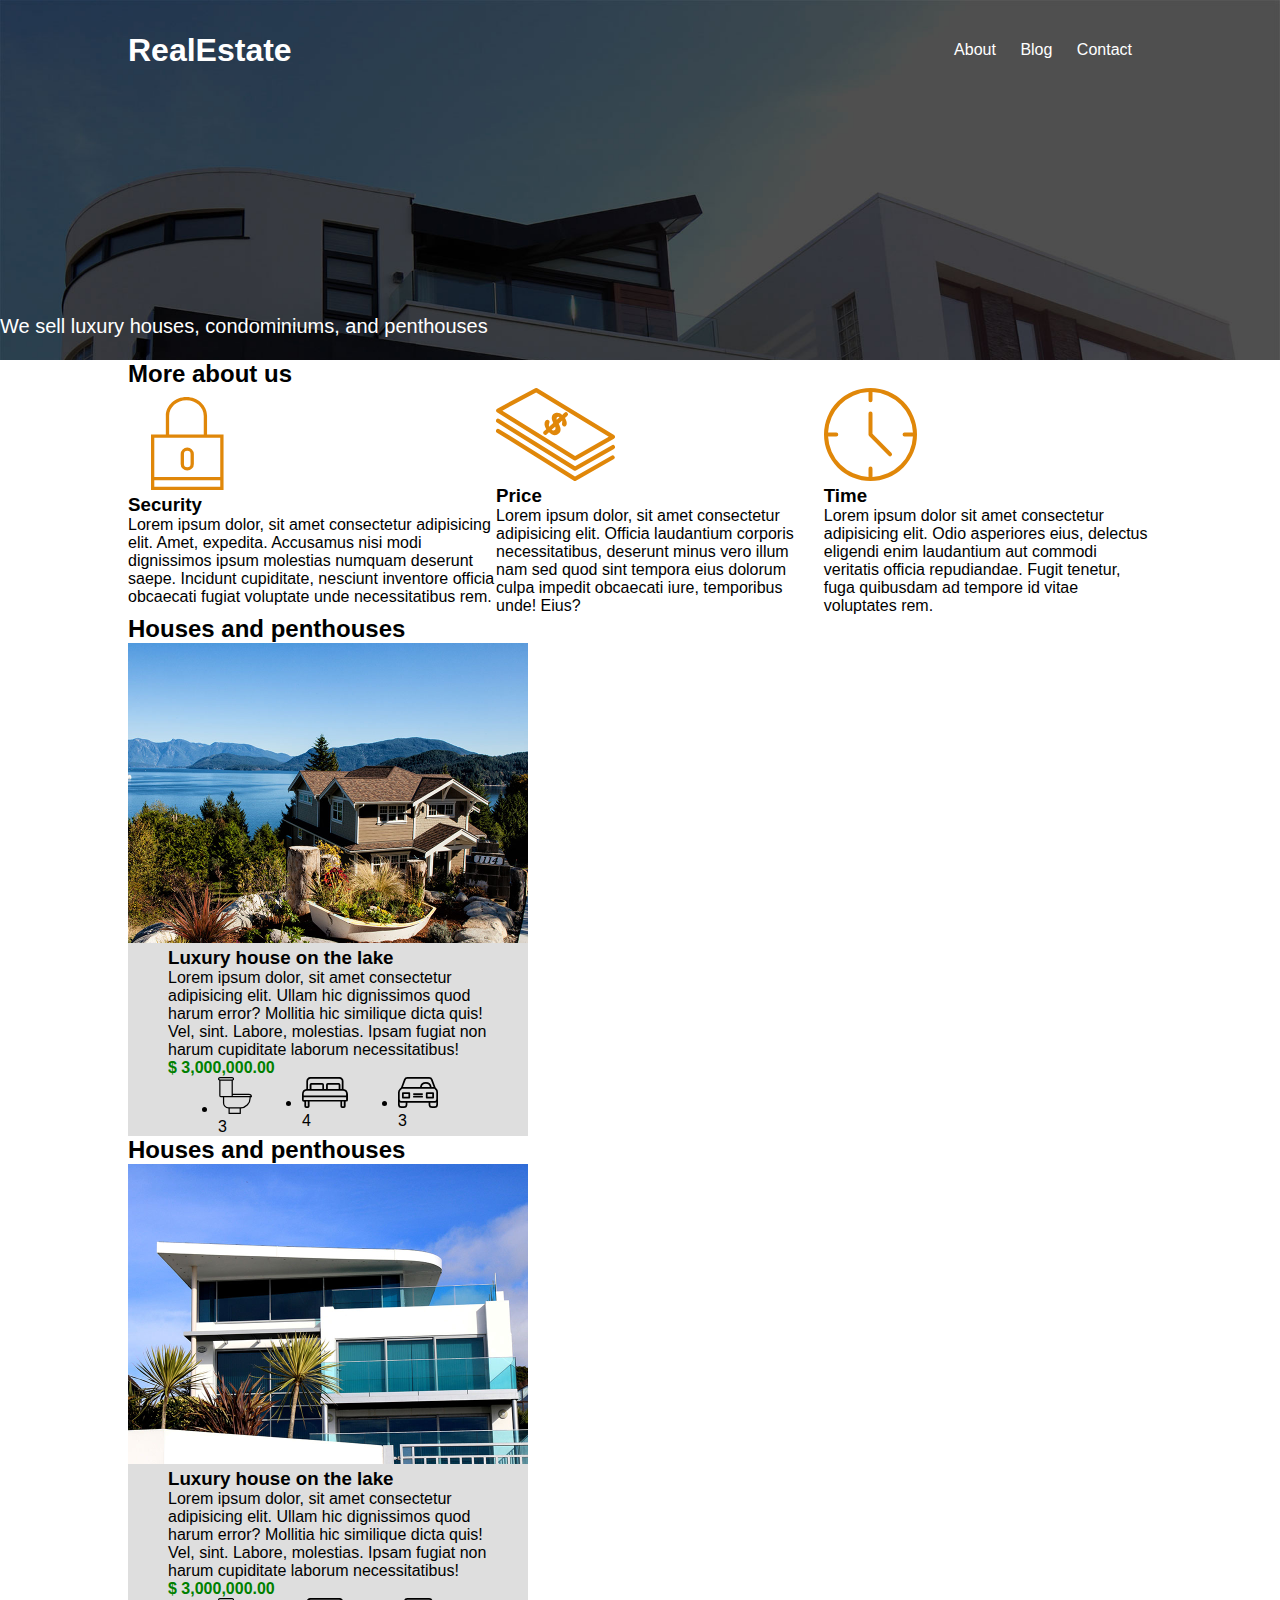
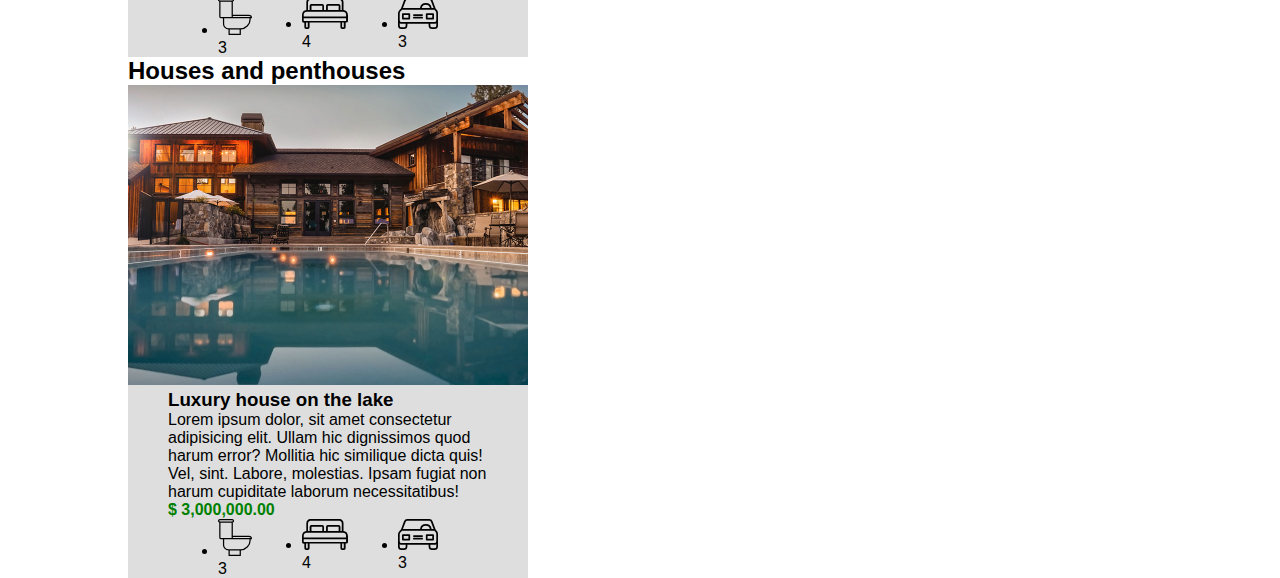
==== index.html @ a9c9d944 "test" ====
<!DOCTYPE html>
<html lang="en">
<head>
    <meta charset="UTF-8">
    <meta name="viewport" content="width=device-width, initial-scale=1.0">
    <link rel="stylesheet" href="styles.css">
    <title>Document</title>
</head>
<body>
    <header class="site-init">
        <div class="header-flex-v container">
            <div class="header-flex">
            <h1>RealEstate</h1>
            <nav class="menu">
                <a href="#">About</a>
                <a href="#">Blog</a>
                <a href="#">Contact</a>
            </nav>
            </div>
        </div>
        <p>We sell luxury houses, condominiums, and penthouses</p>
    </header>
<main class="container">
    <h2>More about us</h2>
    <div class="about-flex">
        <div>
            <img src="img/icon1.svg" alt="">
            <h3>Security</h3>
            <p>Lorem ipsum dolor, sit amet consectetur adipisicing elit. Amet, expedita. Accusamus nisi modi dignissimos ipsum molestias numquam deserunt saepe. Incidunt cupiditate, nesciunt inventore officia obcaecati fugiat voluptate unde necessitatibus rem.</p>
        </div>
        <div>
            <img src="img/icon2.svg" alt="">
            <h3>Price</h3>
            <p>Lorem ipsum dolor, sit amet consectetur adipisicing elit. Officia laudantium corporis necessitatibus, deserunt minus vero illum nam sed quod sint tempora eius dolorum culpa impedit obcaecati iure, temporibus unde! Eius?</p>
        </div>
        <div>
            <img src="img/icon3.svg" alt="">
            <h3>Time</h3>
            <p>Lorem ipsum dolor sit amet consectetur adipisicing elit. Odio asperiores eius, delectus eligendi enim laudantium aut commodi veritatis officia repudiandae. Fugit tenetur, fuga quibusdam ad tempore id vitae voluptates rem.</p>
        </div>
    </div>
</main>
<section class="container">
    <h2>Houses and penthouses</h2>
    <div class="house-item">
        <img src="img/announcement1.jpg" alt="">
        <div class="house-item-text container">
            <h3>Luxury house on the lake</h3>
            <p>Lorem ipsum dolor, sit amet consectetur adipisicing elit. Ullam hic dignissimos quod harum error? Mollitia hic similique dicta quis! Vel, sint. Labore, molestias. Ipsam fugiat non harum cupiditate laborum necessitatibus!</p>
            <p class="price">$ 3,000,000.00</p>
            <ul class="icon">
                <li>
                    <img src="img/icon_wc.svg" alt="">
                    <p>3</p>
                </li>
                <li>
                    <img src="img/icon_room.svg" alt="">
                    <p>4</p>
                </li>
                <li>
                    <img src="img/icon_parking.svg" alt="">
                    <p>3</p>
                </li>
            </ul>
        </div>
    </div>
    <h2>Houses and penthouses</h2>
    <div class="house-item">
        <img src="img/announcement2.jpg" alt="">
        <div class="house-item-text container">
            <h3>Luxury house on the lake</h3>
            <p>Lorem ipsum dolor, sit amet consectetur adipisicing elit. Ullam hic dignissimos quod harum error? Mollitia hic similique dicta quis! Vel, sint. Labore, molestias. Ipsam fugiat non harum cupiditate laborum necessitatibus!</p>
            <p class="price">$ 3,000,000.00</p>
            <ul class="icon">
                <li>
                    <img src="img/icon_wc.svg" alt="">
                    <p>3</p>
                </li>
                <li>
                    <img src="img/icon_room.svg" alt="">
                    <p>4</p>
                </li>
                <li>
                    <img src="img/icon_parking.svg" alt="">
                    <p>3</p>
                </li>
            </ul>
        </div>
    </div>
    <h2>Houses and penthouses</h2>
    <div class="house-item">
        <img src="img/announcement3.jpg" alt="">
        <div class="house-item-text container">
            <h3>Luxury house on the lake</h3>
            <p>Lorem ipsum dolor, sit amet consectetur adipisicing elit. Ullam hic dignissimos quod harum error? Mollitia hic similique dicta quis! Vel, sint. Labore, molestias. Ipsam fugiat non harum cupiditate laborum necessitatibus!</p>
            <p class="price">$ 3,000,000.00</p>
            <ul class="icon">
                <li>
                    <img src="img/icon_wc.svg" alt="">
                    <p>3</p>
                </li>
                <li>
                    <img src="img/icon_room.svg" alt="">
                    <p>4</p>
                </li>
                <li>
                    <img src="img/icon_parking.svg" alt="">
                    <p>3</p>
                </li>
            </ul>
        </div>
    </div>
</section>
</body>
</html>
---- styles.css ----
/* global */
*{
    margin: 0;
    padding: 0;
}
a{
    text-decoration: none;
    color: white;
}
body{
    font-family: arial;
}
img{
    max-width: 100%;
}

/* utilities */
.header-flex{
    display: flex;
    flex-direction: row;
    justify-content: space-between;
    align-items: center;
    height: 100px;
}

.header-flex-v{
    display: flex;
    flex-direction: column;
    justify-content: space-between;
    height: 35vh;

}
.container{
    width: 80%;
    margin: 0 auto;
}

/* header */
.site-init{
    background-image: url(img/header.jpg);
    background-size: cover;
    height: 40vh;
    color: white;
}
.site-init p{
    font-size: 20px;
}
.menu a{
    margin-right: 20px;
}

/* about us */
.about-flex{
    display: flex;
    flex-direction: row;
    justify-content: space-between;
    align-items: center;
}

/* house item */
.house-item{
    background-color: #dedede;
    width: 400px;
}
.price{
    color: green;
    font-weight: bold;
}
.icon{
    display: flex;
    justify-content: space-evenly;
}
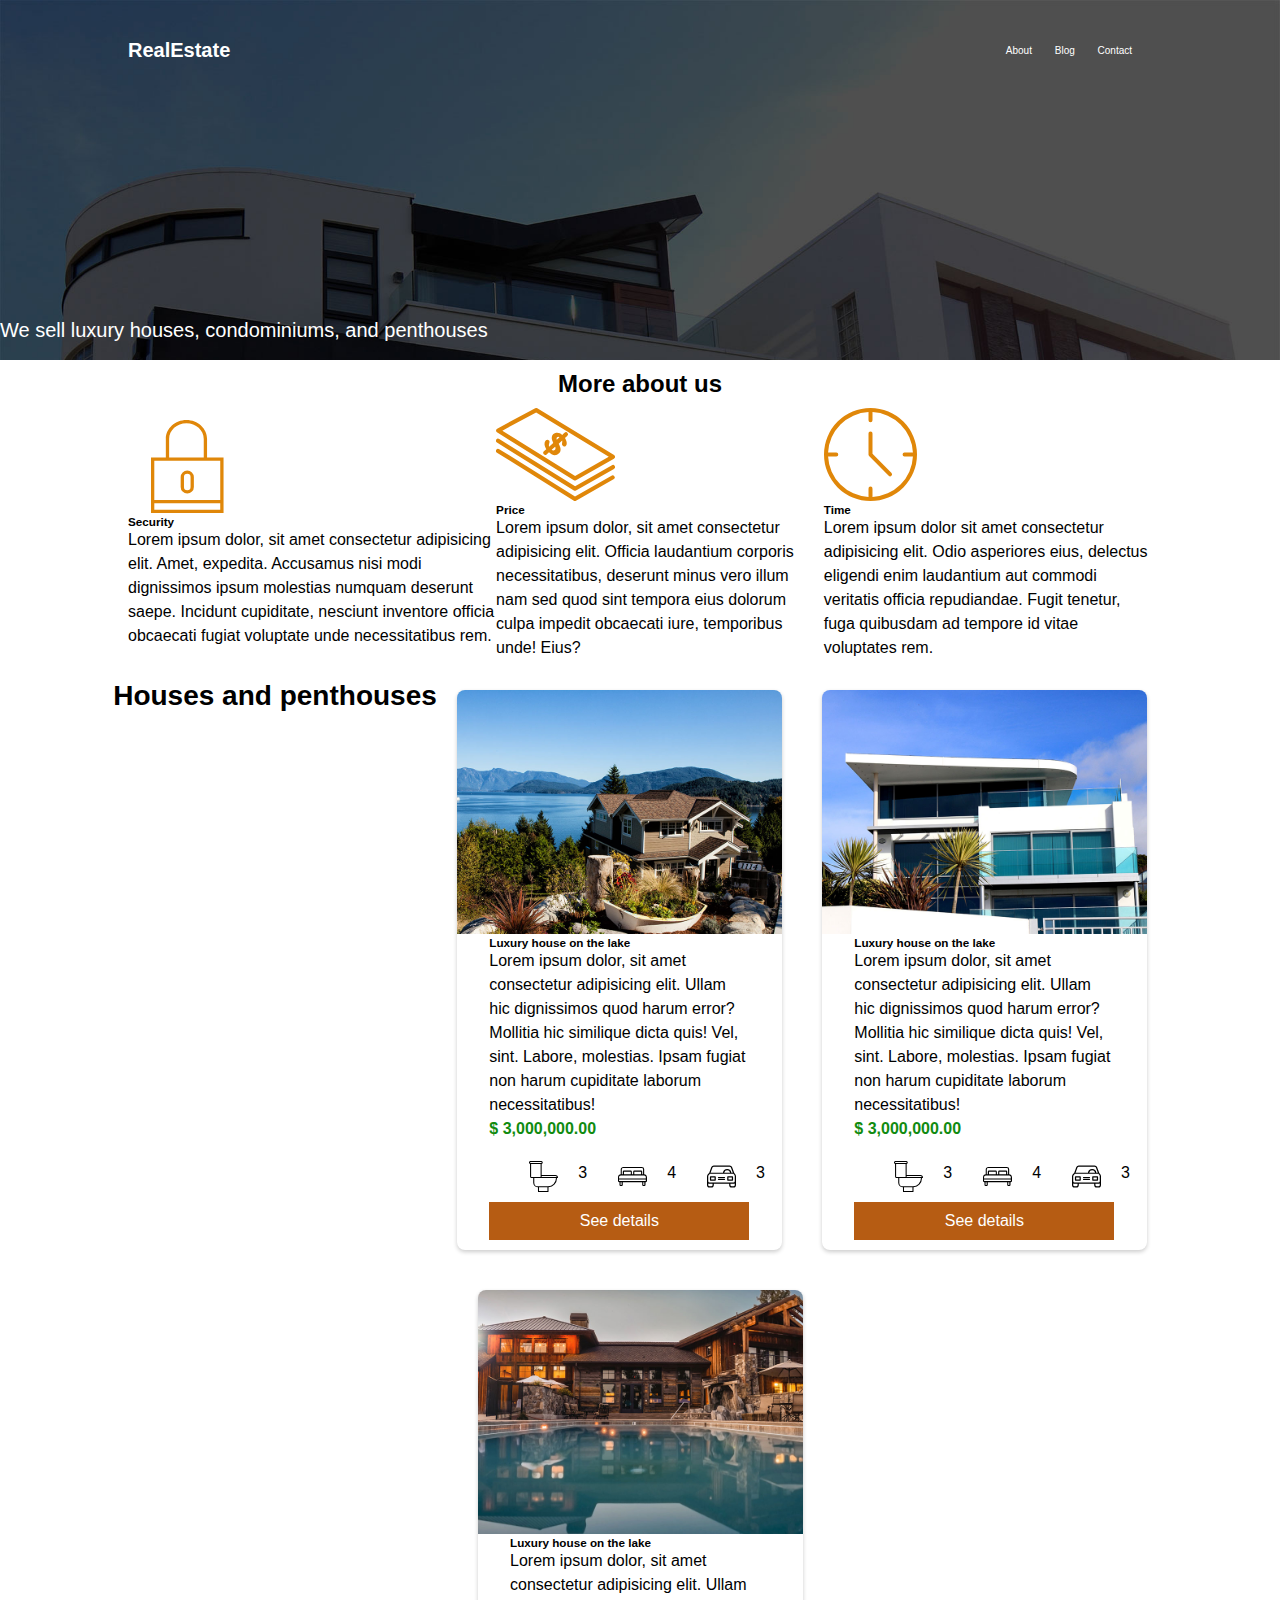
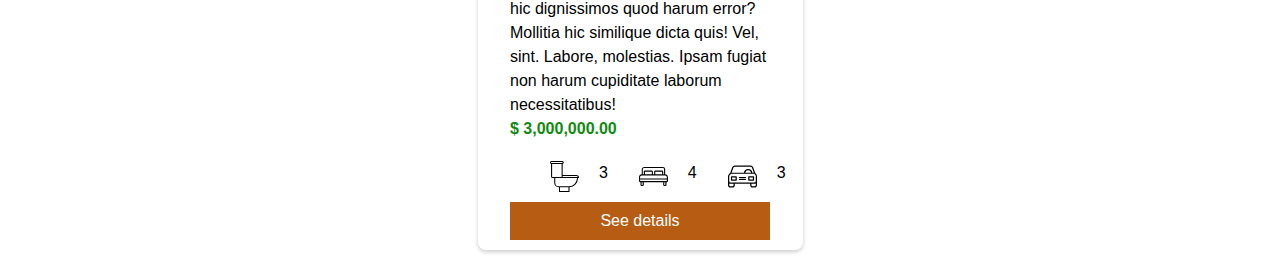
==== commit 73d7a7ab: "responive design" ====
--- a/index.html
+++ b/index.html
@@ -14,7 +14,7 @@
             <nav class="menu">
                 <a href="#">About</a>
                 <a href="#">Blog</a>
-                <a href="#">Contact</a>
+                <a href="contact.html">Contact</a>
             </nav>
             </div>
         </div>
@@ -40,7 +40,7 @@
         </div>
     </div>
 </main>
-<section class="container">
+<section class="house-container">
     <h2>Houses and penthouses</h2>
     <div class="house-item">
         <img src="img/announcement1.jpg" alt="">
@@ -49,22 +49,22 @@
             <p>Lorem ipsum dolor, sit amet consectetur adipisicing elit. Ullam hic dignissimos quod harum error? Mollitia hic similique dicta quis! Vel, sint. Labore, molestias. Ipsam fugiat non harum cupiditate laborum necessitatibus!</p>
             <p class="price">$ 3,000,000.00</p>
             <ul class="icon">
-                <li>
+                <li class="icon">
                     <img src="img/icon_wc.svg" alt="">
                     <p>3</p>
                 </li>
-                <li>
+                <li class="icon">
                     <img src="img/icon_room.svg" alt="">
                     <p>4</p>
                 </li>
-                <li>
+                <li class="icon">
                     <img src="img/icon_parking.svg" alt="">
                     <p>3</p>
                 </li>
             </ul>
+            <a href="" class="btn">See details</a>
         </div>
     </div>
-    <h2>Houses and penthouses</h2>
     <div class="house-item">
         <img src="img/announcement2.jpg" alt="">
         <div class="house-item-text container">
@@ -72,22 +72,22 @@
             <p>Lorem ipsum dolor, sit amet consectetur adipisicing elit. Ullam hic dignissimos quod harum error? Mollitia hic similique dicta quis! Vel, sint. Labore, molestias. Ipsam fugiat non harum cupiditate laborum necessitatibus!</p>
             <p class="price">$ 3,000,000.00</p>
             <ul class="icon">
-                <li>
+                <li class="icon">
                     <img src="img/icon_wc.svg" alt="">
                     <p>3</p>
                 </li>
-                <li>
+                <li class="icon">
                     <img src="img/icon_room.svg" alt="">
                     <p>4</p>
                 </li>
-                <li>
+                <li class="icon">
                     <img src="img/icon_parking.svg" alt="">
                     <p>3</p>
                 </li>
             </ul>
+            <a href="" class="btn">See details</a>
         </div>
     </div>
-    <h2>Houses and penthouses</h2>
     <div class="house-item">
         <img src="img/announcement3.jpg" alt="">
         <div class="house-item-text container">
@@ -95,19 +95,20 @@
             <p>Lorem ipsum dolor, sit amet consectetur adipisicing elit. Ullam hic dignissimos quod harum error? Mollitia hic similique dicta quis! Vel, sint. Labore, molestias. Ipsam fugiat non harum cupiditate laborum necessitatibus!</p>
             <p class="price">$ 3,000,000.00</p>
             <ul class="icon">
-                <li>
+                <li class="icon">
                     <img src="img/icon_wc.svg" alt="">
                     <p>3</p>
                 </li>
-                <li>
+                <li class="icon">
                     <img src="img/icon_room.svg" alt="">
                     <p>4</p>
                 </li>
-                <li>
+                <li class="icon">
                     <img src="img/icon_parking.svg" alt="">
                     <p>3</p>
                 </li>
             </ul>
+            <a href="#" class="btn">See details</a>
         </div>
     </div>
 </section>
--- a/styles.css
+++ b/styles.css
@@ -1,4 +1,11 @@
 /* global */
+:root{
+    --primary: rgb(182, 92, 19);
+    --secondary: rgb(16, 139, 16);
+}
+html{
+    font-size: 62.5%;
+}
 *{
     margin: 0;
     padding: 0;
@@ -13,14 +20,22 @@
 img{
     max-width: 100%;
 }
-
+h2 {
+    text-align: center;
+    margin: 1rem 0;
+    font-size: 2.4rem;
+}
+p{
+    font-size: 1.6rem;
+    line-height: 1.5;
+}
 /* utilities */
 .header-flex{
     display: flex;
     flex-direction: row;
     justify-content: space-between;
     align-items: center;
-    height: 100px;
+    height: 10rem;
 }
 
 .header-flex-v{
@@ -31,24 +46,53 @@
 
 }
 .container{
-    width: 80%;
+    width: 80%; 
     margin: 0 auto;
 }
 
+.btn{
+    display: block;
+    font-size: 16px;
+    background-color: var(--primary);
+    padding: 1rem;
+    text-align: center;
+    margin: 1rem 0;
+}
+@media(max-width:768px){
+    .header-flex{
+        flex-direction: column;
+    }
+    .header-flex-v{
+        height: 20vh;
+        text-align: center;
+    }
+}
 /* header */
 .site-init{
     background-image: url(img/header.jpg);
+    height: 40vh;
     background-size: cover;
-    height: 40vh;
     color: white;
 }
 .site-init p{
-    font-size: 20px;
+    font-size: 2rem;
 }
 .menu a{
-    margin-right: 20px;
+    margin-right: 2rem;
+}
+.site-second{
+    background-color: #222222;
+    color: white;
 }
 
+@media(max-width:768px){
+    .site-init{
+        height: 22vh;
+    }
+    .site-init p{
+        font-size: 1.5rem;
+    }
+}
 /* about us */
 .about-flex{
     display: flex;
@@ -56,17 +100,68 @@
     justify-content: space-between;
     align-items: center;
 }
+@media(max-width:768px){
+    .about-flex{
+        flex-direction: column;
+    }
+}
+
 
 /* house item */
+.house-container{
+    display: flex;
+    justify-content: center;
+    flex-wrap: wrap;
+    margin-top: 1rem;
+    margin-bottom: 1rem;
+    border-radius: .8rem;
+}
+.house-container h2{
+    font-size: 28px;
+    margin-bottom: 15px;
+}
 .house-item{
-    background-color: #dedede;
-    width: 400px;
+    width: 325px;
+    background-color: white;
+    border-radius: 8px;
+    overflow: hidden;
+    box-shadow: 0px 2px 4px rgba(0, 0, 0, 0.2);
+    margin: 20px;
 }
 .price{
-    color: green;
+    color: var(--secondary);
     font-weight: bold;
 }
 .icon{
     display: flex;
-    justify-content: space-evenly;
+    justify-content: space-around;
+    gap: 20px;
+    padding: 0 20px;
+    margin-top: 10px;
+}
+
+/* contact form */
+fieldset{
+    padding: 1rem;
+}
+legend, label, input{
+    font-size: 1.6rem;
+}
+.input-container{
+    margin: 1rem;
+}
+.input-container input,
+.input-container textarea{
+    width: 70%;
+    background-color: #dedede;
+    border: none;
+    padding: .5rem;
+    border-radius: 1rem;
+
+}
+.input-container label{
+    display: inline-block;
+    width: 10rem;
+    text-align: right;
+    margin-right: 1rem;
 }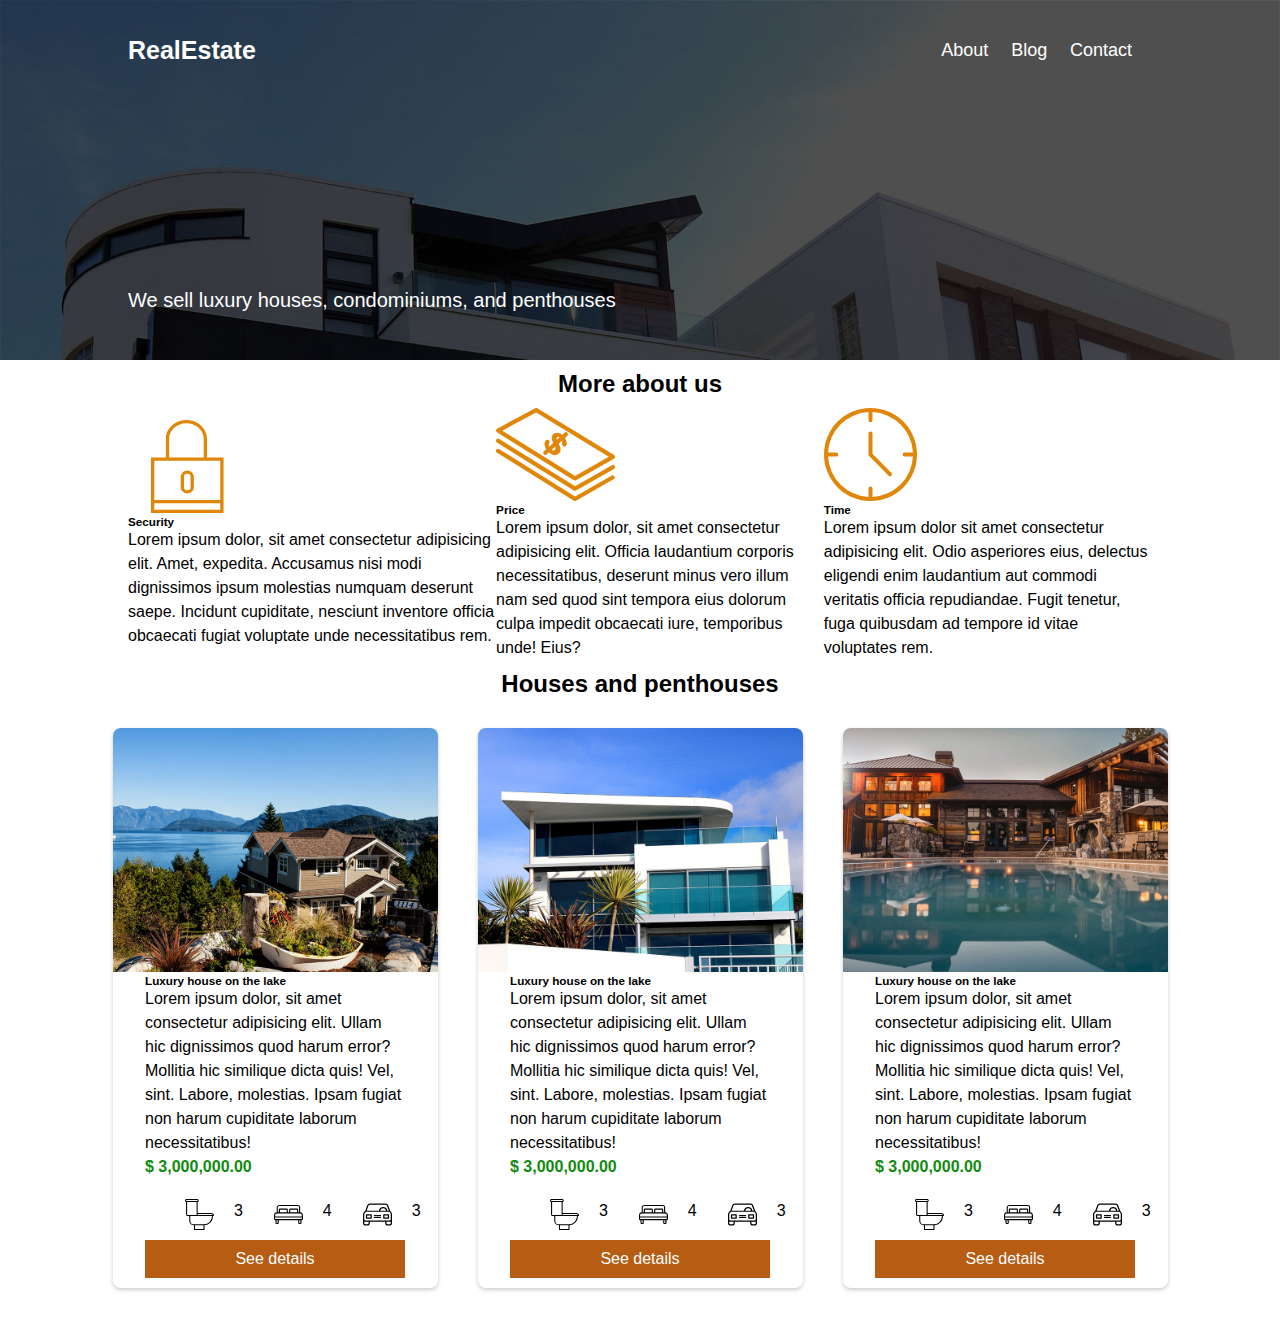
==== commit d8db1797: "sent" ====
--- a/index.html
+++ b/index.html
@@ -12,13 +12,13 @@
             <div class="header-flex">
             <h1>RealEstate</h1>
             <nav class="menu">
-                <a href="#">About</a>
-                <a href="#">Blog</a>
+                <a href="about.html">About</a>
+                <a href="blog.html">Blog</a>
                 <a href="contact.html">Contact</a>
             </nav>
             </div>
+            <p>We sell luxury houses, condominiums, and penthouses</p>
         </div>
-        <p>We sell luxury houses, condominiums, and penthouses</p>
     </header>
 <main class="container">
     <h2>More about us</h2>
@@ -40,8 +40,8 @@
         </div>
     </div>
 </main>
+<h2>Houses and penthouses</h2>
 <section class="house-container">
-    <h2>Houses and penthouses</h2>
     <div class="house-item">
         <img src="img/announcement1.jpg" alt="">
         <div class="house-item-text container">
--- a/styles.css
+++ b/styles.css
@@ -93,6 +93,12 @@
         font-size: 1.5rem;
     }
 }
+h1{
+    font-size: 2.5rem;;
+}
+.menu a {
+    font-size: 1.8rem;
+}
 /* about us */
 .about-flex{
     display: flex;
@@ -117,16 +123,16 @@
     border-radius: .8rem;
 }
 .house-container h2{
-    font-size: 28px;
-    margin-bottom: 15px;
+    font-size: 2.8rem;
+    margin-bottom: 1.5rem;
 }
 .house-item{
-    width: 325px;
+    width: 32.5rem;
     background-color: white;
-    border-radius: 8px;
+    border-radius: .8rem;
     overflow: hidden;
     box-shadow: 0px 2px 4px rgba(0, 0, 0, 0.2);
-    margin: 20px;
+    margin: 2rem;
 }
 .price{
     color: var(--secondary);
@@ -135,9 +141,9 @@
 .icon{
     display: flex;
     justify-content: space-around;
-    gap: 20px;
-    padding: 0 20px;
-    margin-top: 10px;
+    gap: 2rem;
+    padding: 0 2rem;
+    margin-top: 1rem;
 }
 
 /* contact form */
@@ -164,4 +170,137 @@
     width: 10rem;
     text-align: right;
     margin-right: 1rem;
+}
+form {
+    margin-top: 20px;
+}
+
+fieldset {
+    border: 1px solid #ddd;
+    padding: 15px;
+    margin-bottom: 20px;
+}
+
+legend {
+    font-weight: bold;
+    margin-bottom: 10px;
+}
+
+.input-container {
+    margin-bottom: 15px;
+}
+
+label {
+    display: block;
+    margin-bottom: 5px;
+}
+
+input, select, textarea {
+    width: 100%;
+    padding: 8px;
+    box-sizing: border-box;
+}
+.input-container {
+    margin-bottom: 15px;
+}
+/* About form */
+.about-container {
+    width: 80%;
+    margin: 0 auto;
+}
+
+.about-header {
+    background-color: var(--secondary);
+    color: white;
+    padding: 2rem 0;
+}
+
+.about-header h1 {
+    font-size: 2.5rem;
+}
+
+.about-menu a {
+    text-decoration: none;
+    color: white;
+    margin-right: 2rem;
+}
+
+.about-menu a:hover {
+    border-bottom: 2px solid white;
+}
+
+.about-container main {
+    padding: 2rem 0;
+}
+
+.about-section,
+.gallery-section {
+    margin-bottom: 4rem;
+}
+
+.about-section h2,
+.gallery-section h2 {
+    font-size: 2.4rem;
+    margin-bottom: 1rem;
+}
+
+.about-section p {
+    font-size: 2.6rem;
+}
+
+.about-values-list {
+    list-style-type: none;
+    padding: 0;
+}
+
+.about-values-list li {
+    margin-bottom: 0.5rem;
+}
+
+.about-photo-gallery {
+    display: flex;
+    justify-content: space-between;
+    flex-wrap: wrap;
+}
+
+.about-photo {
+    width: 30%;
+    margin-bottom: 2rem;
+}
+
+.about-photo img {
+    width: 100%;
+    border-radius: 0.8rem;
+}
+
+.about-photo p {
+    text-align: center;
+    margin-top: 0.5rem;
+    font-size: 2rem;
+}
+
+/* Media Query for smaller screens */
+@media(max-width: 768px) {
+    .about-photo {
+        width: 100%;
+    }
+}
+
+/* Blog form */
+.blog-post {
+    margin-bottom: 4rem;
+}
+
+.blog-post img {
+    width: 100%;
+    max-height: 100%;
+    object-fit: cover;
+    border-radius: 8px;
+    margin-bottom: 1rem;
+}
+
+.blog-meta {
+    font-size: 1.4rem;
+    color: #777;
+    margin-bottom: 1rem;
 }